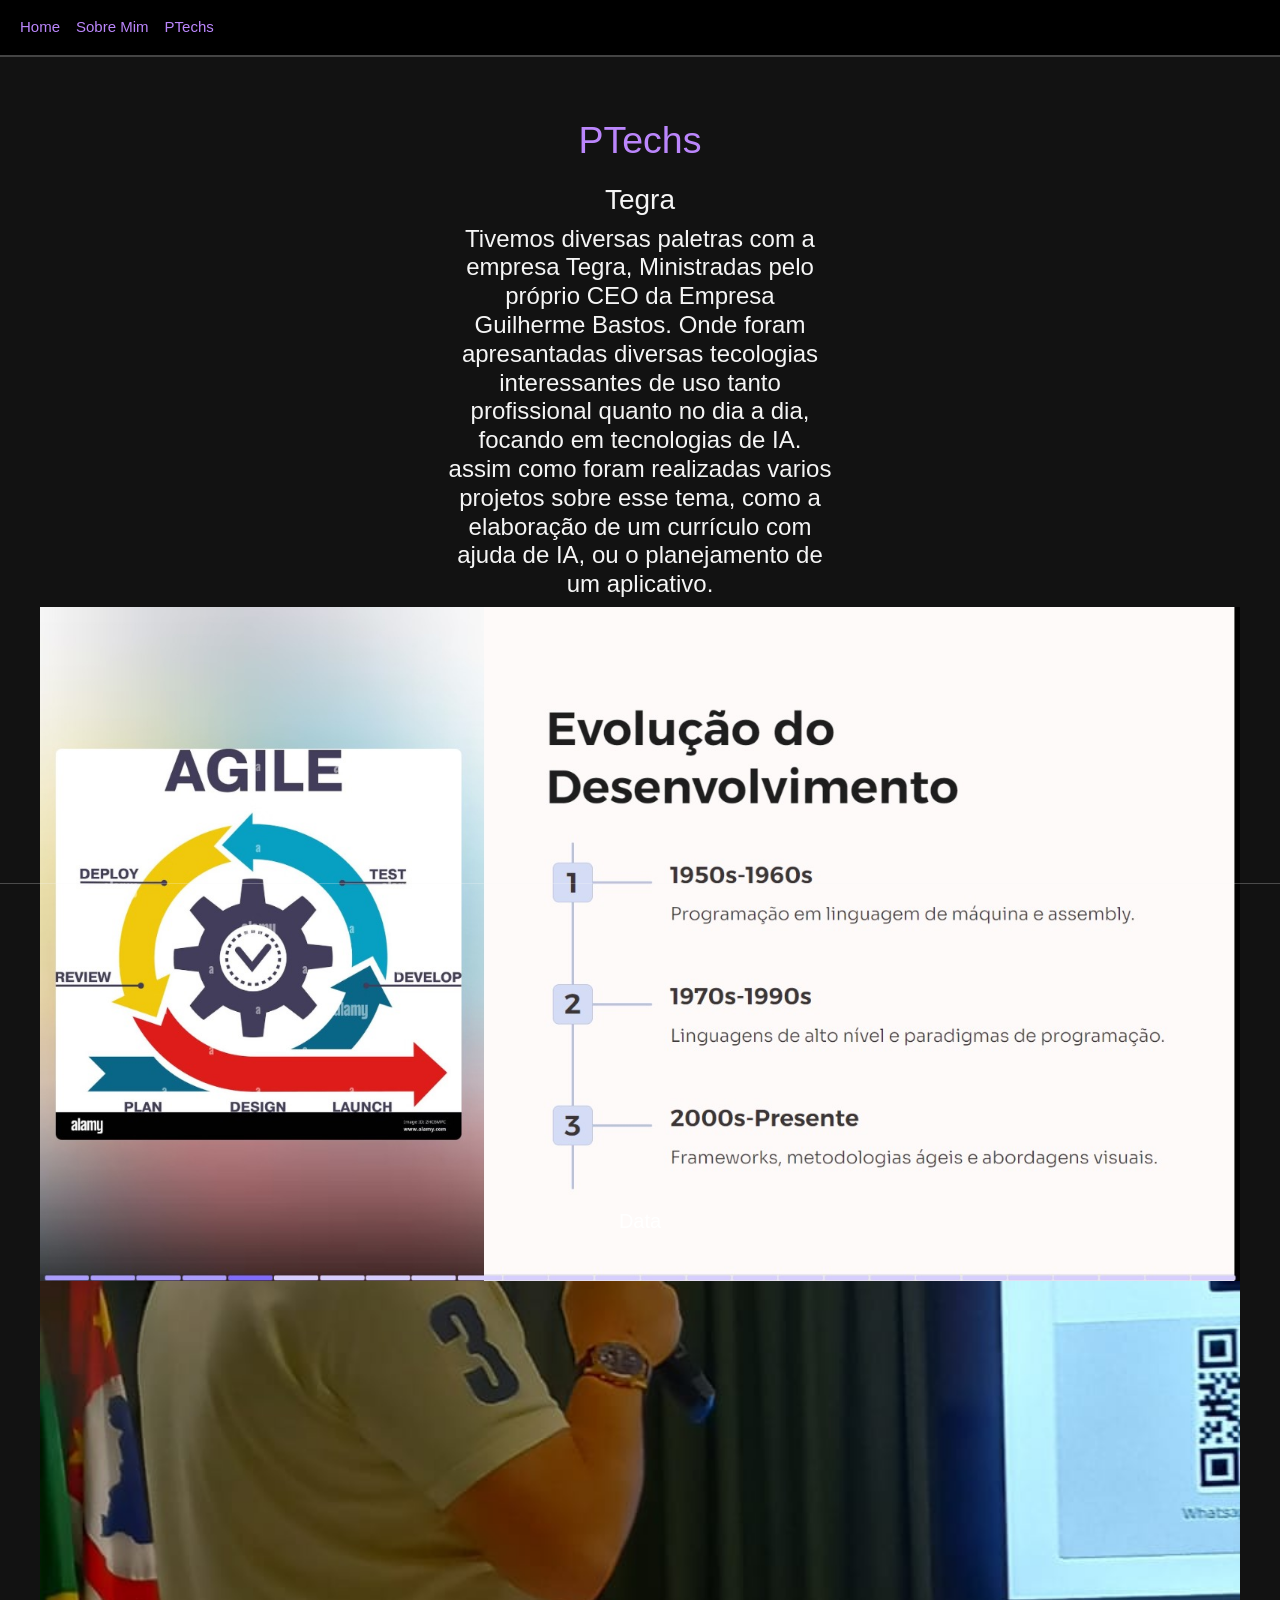
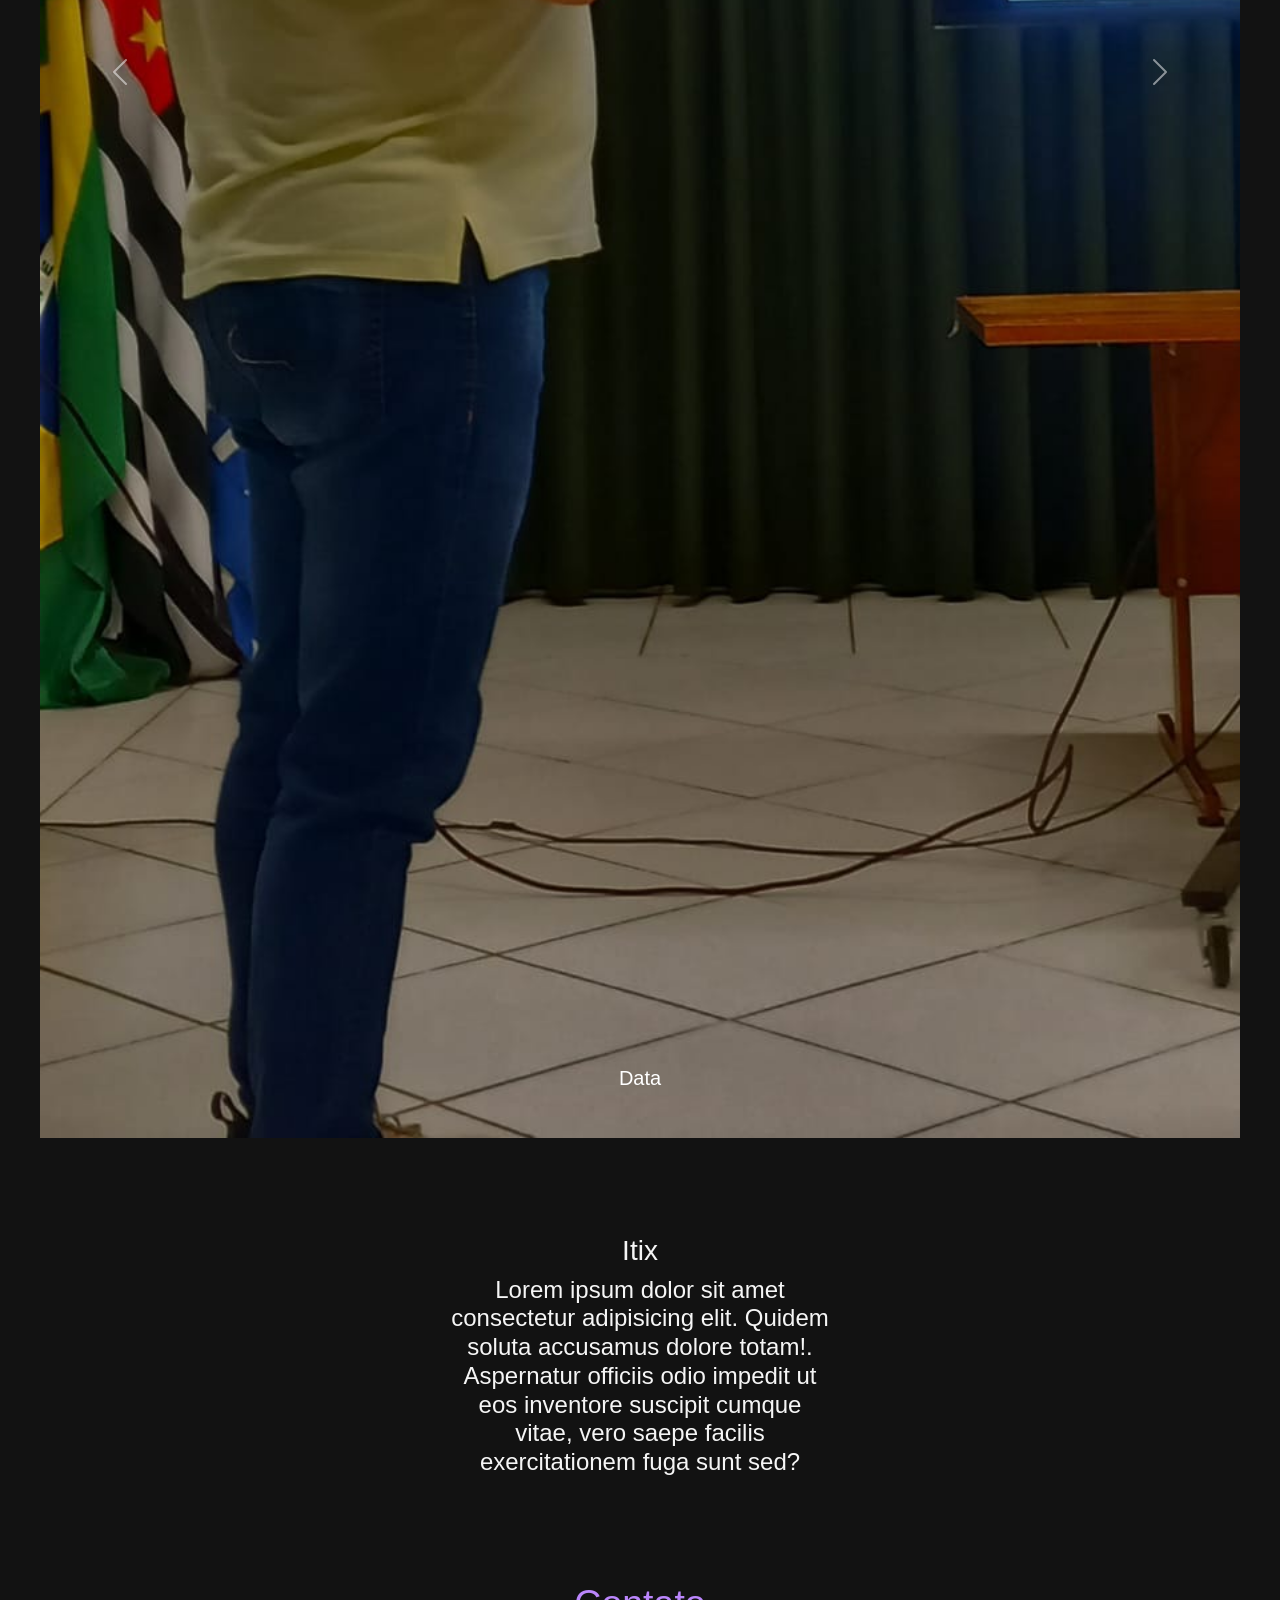
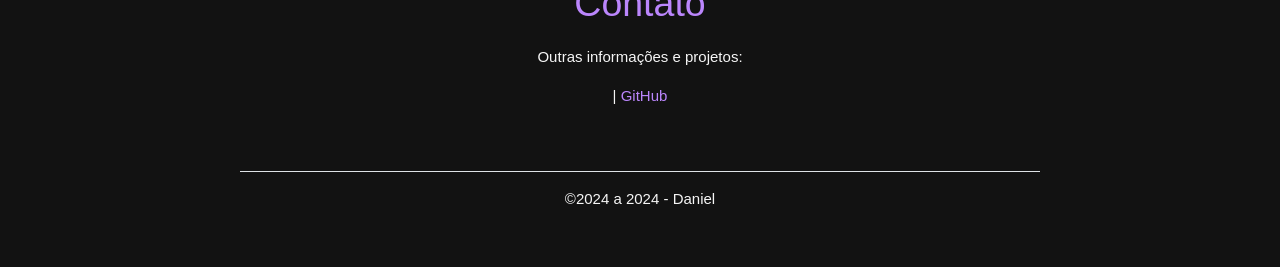
==== ptechs.html @ a3fe048b "tegra" ====
<!DOCTYPE html>
<html lang="pt-br">
<head>
    <meta charset="utf-8">
    <title>Daniel - Portfólio</title>
    <meta name="description" content="Portfólio de Daniel">
    <meta name="keywords" content="portfólio, desenvolvedor, tecnologia">
    <meta name="viewport" content="width=device-width, initial-scale=1">

    <link rel="stylesheet" href="css/awesome/all.min.css">
    <link rel="stylesheet" href="css/bootstrap/bootstrap.min.css">
    <link rel="stylesheet" href="css/style.css">

    <style>
        body {
            background-color: #121212;
            padding-top: 70px;
            padding-bottom: 20px;
            margin: 0;
        }
        
        .navbar {
            background-color: #3700b3;
        }

        .navbar-brand, .nav-link {
            color: #bb86fc;
        }

        .navbar-brand:hover, .nav-link:hover {
            color: #ffffff;
        }

        .full-width-image {
            width: 100%;
            height: auto;
            display: block;
            margin: 0;
            padding: 0;
            position: relative;
        }
    </style>
</head>
<body>
    
    <nav id="navbar" class="navbar navbar-expand-xl fixed-top" data-bs-theme="dark">
        <div class="container-fluid justify-content-center">
            
            <button class="navbar-toggler" type="button" data-bs-toggle="collapse" data-bs-target="#navbarContent" aria-controls="navbarContent" aria-expanded="false" aria-label="Toggle navigation">
                <span class="navbar-toggler-icon"></span>
            </button>
            <div class="collapse navbar-collapse" id="navbarContent">
                <ul class="navbar-nav me-auto mb-2 mb-lg-0">
                    <li class="nav-item">
                        <a class="nav-link" href="index.html">Home</a>
                    </li>
                    <li class="nav-item">
                        <a class="nav-link" href="https://www.linkedin.com/in/daniel-almeida-03606a2b7/">Sobre Mim</a>
                    </li>
                    <li class="nav-item">
                        <a class="nav-link" href="ptechs.html">PTechs</a>
                    </li>
                    <!--<li class="nav-item ">
                        <a class="nav-link" href="#contato">Projetos</a>
                    </li> -->
                </ul>
            </div>
        </div>
    </nav>

    <div class="row justify-content-center">

        
        <section class="ptechs py-5 text-center">
            <h2 class="section-title">PTechs</h2>
                <h3>Tegra</h3>
                    <div class="row justify-content-center">
                        <div class="col-sm-4">
                            <h4>
                                Tivemos diversas paletras com a empresa Tegra, Ministradas pelo próprio CEO da Empresa Guilherme Bastos. 
                                Onde foram apresantadas diversas tecologias interessantes de uso tanto profissional quanto no dia a dia, focando em tecnologias de IA.
                                assim como foram realizadas varios projetos sobre esse tema, como a elaboração de um currículo com ajuda de IA, ou o planejamento de um aplicativo.
                            </h4>
                        </div>  
                        <div id="carouselExampleInterval" class="carousel slide" data-bs-ride="carousel">
                            <div class="carousel-inner">

                              <div class="carousel-item active" data-bs-interval="2000">
                                <img src="ptech/Tegra_1.jpg" class="d-block w-100" alt="...">
                                <div class="carousel-caption d-none d-md-block">
                                    <h5>Data</h5>
                                </div>
                              </div>

                              <div class="carousel-item active" data-bs-interval="2000">
                                <img src="ptech/Tegra_2.jpg" class="d-block w-100" alt="...">
                                <div class="carousel-caption d-none d-md-block">
                                    <h5>Data</h5>
                                </div>
                              </div>

                              <div class="carousel-item active" data-bs-interval="2000">
                                <img src="ptech/Tegra_3.jpg" class="d-block w-100" alt="...">
                                <div class="carousel-caption d-none d-md-block">
                                    <h5>Data</h5>
                                </div>
                              </div>

                              <div class="carousel-item active" data-bs-interval="2000">
                                <img src="ptech/Tegra_4.jpg" class="d-block w-100" alt="...">
                                <div class="carousel-caption d-none d-md-block">
                                    <h5>Data</h5>
                                </div>
                              </div>

                              <div class="carousel-item active" data-bs-interval="2000">
                                <img src="ptech/Tegra_5.jpg" class="d-block w-100" alt="...">
                                <div class="carousel-caption d-none d-md-block">
                                    <h5>Data</h5>
                                </div>
                              </div>

                              <div class="carousel-item active" data-bs-interval="2000">
                                <img src="ptech/Tegra_6.jpg" class="d-block w-100" alt="...">
                                <div class="carousel-caption d-none d-md-block">
                                    <h5>Data</h5>
                                </div>
                              </div>

                              <div class="carousel-item active" data-bs-interval="2000">
                                <img src="ptech/Tegra_8.jpg" class="d-block w-100" alt="...">
                                <div class="carousel-caption d-none d-md-block">
                                    <h5>Data</h5>
                                </div>
                              </div>

                            </div>
                            <button class="carousel-control-prev" type="button" data-bs-target="#carouselExampleInterval" data-bs-slide="prev">
                              <span class="carousel-control-prev-icon" aria-hidden="true"></span>
                              <span class="visually-hidden">Previous</span>
                            </button>
                            <button class="carousel-control-next" type="button" data-bs-target="#carouselExampleInterval" data-bs-slide="next">
                              <span class="carousel-control-next-icon" aria-hidden="true"></span>
                              <span class="visually-hidden">Next</span>
                            </button>
                          </div>
                </div>
            </section>
 
            <section class="ptechs py-5 text-center">
                <div class="row justify-content-center">
                    <h3>Itix</h3>        
                    <div class="col-sm-4">
                        <h4>
                            Lorem ipsum dolor sit amet consectetur adipisicing elit. Quidem soluta accusamus dolore totam!. 
                            Aspernatur officiis odio impedit ut eos inventore suscipit cumque vitae, vero saepe facilis exercitationem fuga sunt sed?
                        </h4>
                    </div>
                </div>
            </section>
        


    </div>

    <!-- Seção de Contato -->
    <section class="contato py-5 text-center">
        <h2 class="section-title">Contato</h2>
        <p>Outras informações e projetos:</p>
        <p>
            <a href="https://www.linkedin.com/in/daniel-almeida-03606a2b7/" target="_blank"></a> | 
            <a href="https://github.com/Dant38" target="_blank">GitHub</a>
        </p>
    </section>

</form>

   
<hr class="fixed-bottom">
</main> <!-- /container -->
    
<footer class="container text-center border-top pt-3" style="background-color: #121212;">

    <p>&copy;2024 a 2024 - Daniel</p>
</footer>

<script src="js/jquery-3.7.1.min.js"></script>
<script src="js/bootstrap/bootstrap.bundle.min.js"></script>
<script src="js/awesome/all.min.js"></script>
<script src="js/main.js"></script>
</body>

</html>
---- css/style.css ----
.full-width-image img {
    width: 100%;
    height: auto;
}

.section-title {
    color: #bb86fc;
    font-size: 2.5em;
    margin-bottom: 20px;
}

.sobre-mim, .ptechs, .contato {
    padding: 2rem;
}

.btn-secondary {
    background-color: #bb86fc;
    color: #121212;
}

.btn-light {
    background-color: #333333;
    color: #ffffff;
}

a {
    color: #bb86fc;
    text-decoration: none;
}

a:hover {
    color: #30088c;
}

body {
    color: #f5f5f5;
    background: #000000	;
    font-family: 'Arial';
    font-size: 15px; 
    justify-content: center;
    align-items: center;
    padding: 20px;
    padding-top: 70px;
    margin: 0;
    box-sizing: border-box;
}


.container {
    max-width: 800px; /* Largura máxima */
    margin: 0 auto; /* Centraliza o contêiner */
    padding: 20px;
}

form {
    margin: 0px;
    padding: 0px;
    border: 0px;
}

/* Ajustes responsivos */
@media (max-width: 768px) {
    .container {
        padding: 10px; /* Reduz o padding em telas menores */
    }
    form {
        margin: 10px; /* Reduz a margem em telas menores */
    }
}

#navbar{
    background-color: #000000;
     border-bottom: 2px solid #444; /* imitaçao linha do git */
}



#caixa{
    background-color: #141c24;
    border-width: 1px;
    border-color: #0000;
    border-color: #444; 
    border-style: solid; 
    padding: 20px;
    padding-top: 12px;
    padding-bottom: 12px;
}

.form-control {
    background-color: #171718; 
    color: #f5f5f5; 
    border: 1px solid #4F4F4F	; 
    border-radius: 5px; 
    padding: 5px; 
    transition: border-color 0.3s; 
}

.form-control:focus {
    border-color: #007bff; 
    background-color: #171718; 
    outline: none; 
}

.form-group label {
    color: #f5f5f5; 
    margin-bottom: 3px; 
}

#actions{
    padding: 7px;
}

.form-group{
    padding: 10px;
}

.button{
    background-image: url('../imagens/button1.png') ;
    align-self: center;
}


.btn{
    background-image: url('../imagens/button1.png') ;
    background-size: cover;
    background-repeat: no-repeat;
    background-position: center;
    color: #291d37;
    ;
}

.h3 {
    color: #bb86fc;
}
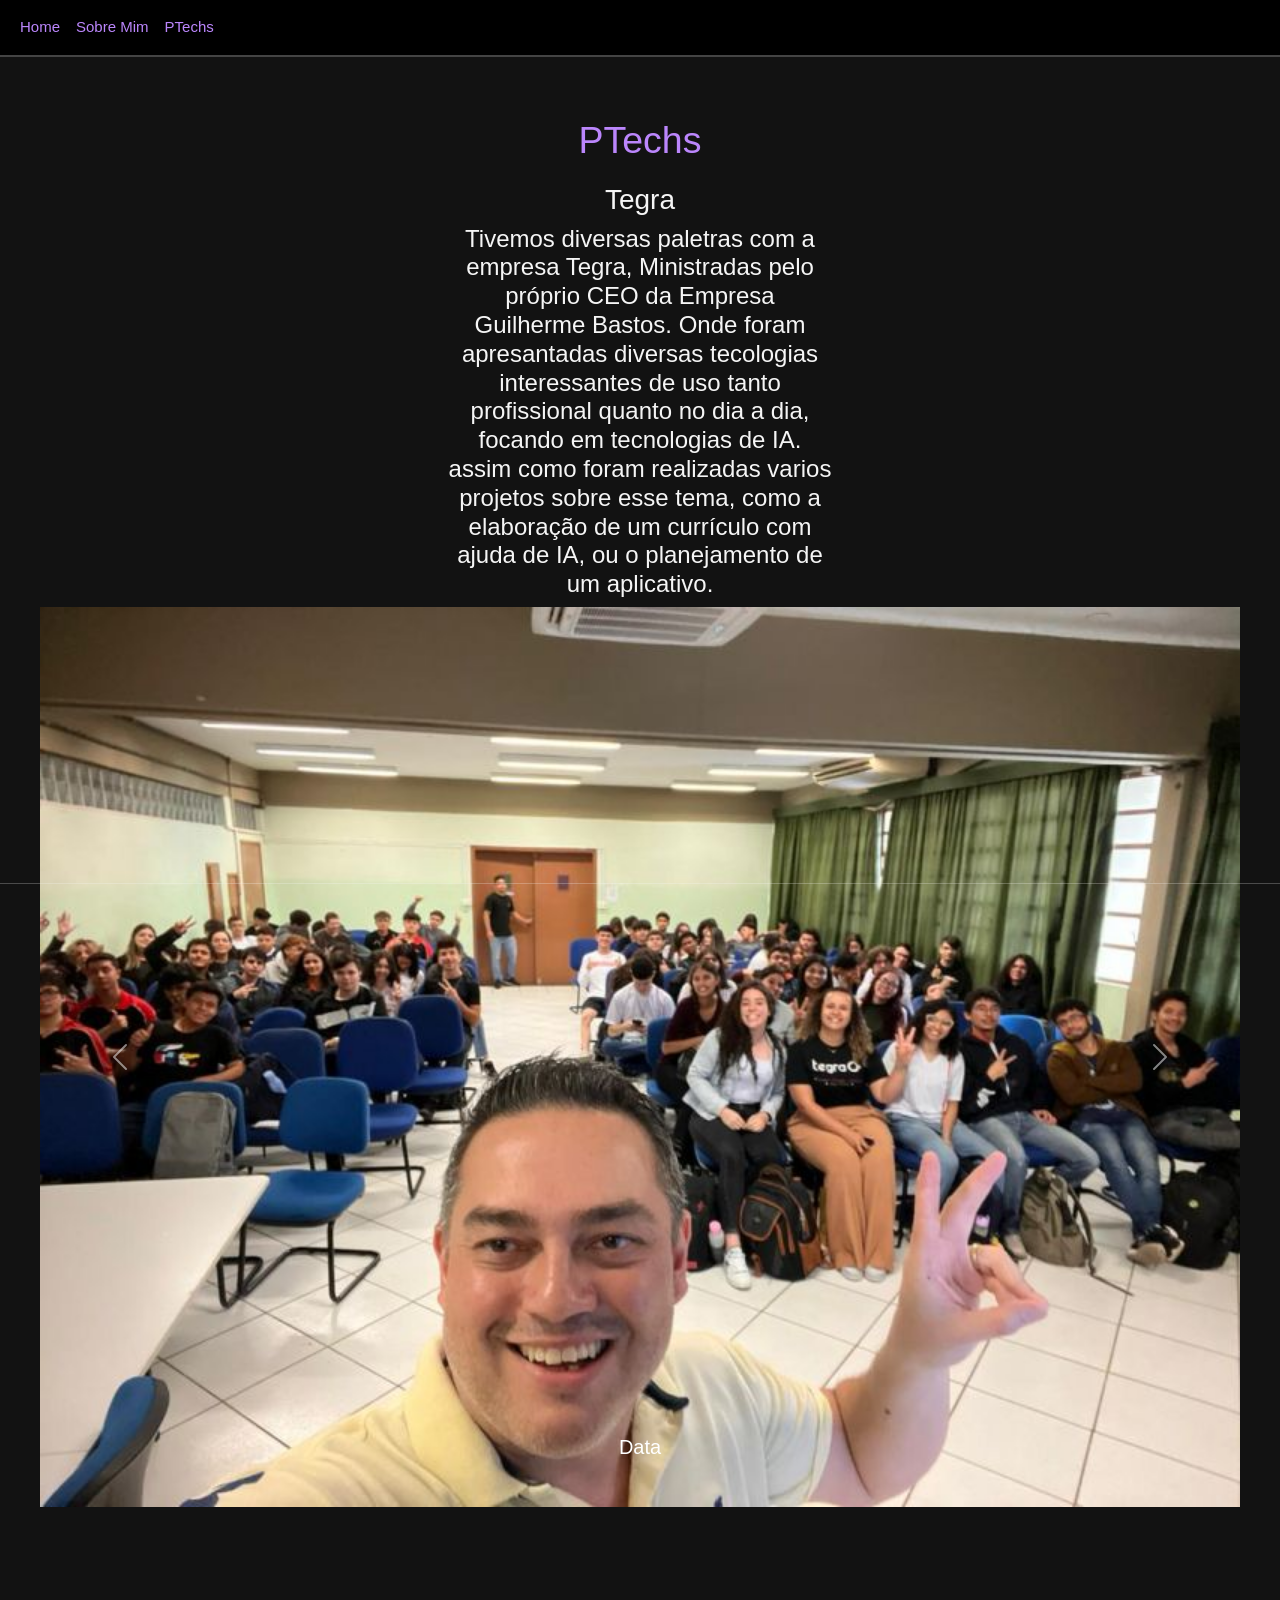
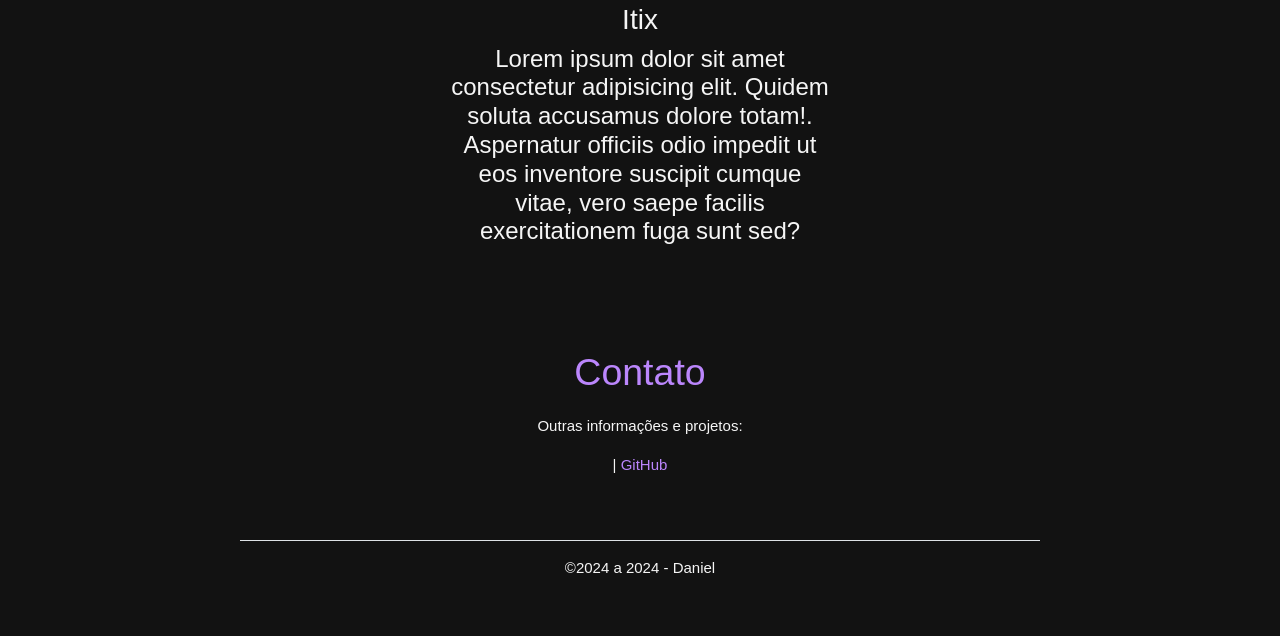
==== commit 5f4fa650: "a" ====
--- a/ptechs.html
+++ b/ptechs.html
@@ -92,42 +92,42 @@
                                 </div>
                               </div>
 
-                              <div class="carousel-item active" data-bs-interval="2000">
+                              <div class="carousel-item " data-bs-interval="2000">
                                 <img src="ptech/Tegra_2.jpg" class="d-block w-100" alt="...">
                                 <div class="carousel-caption d-none d-md-block">
                                     <h5>Data</h5>
                                 </div>
                               </div>
 
-                              <div class="carousel-item active" data-bs-interval="2000">
+                              <div class="carousel-item " data-bs-interval="2000">
                                 <img src="ptech/Tegra_3.jpg" class="d-block w-100" alt="...">
                                 <div class="carousel-caption d-none d-md-block">
                                     <h5>Data</h5>
                                 </div>
                               </div>
 
-                              <div class="carousel-item active" data-bs-interval="2000">
+                              <div class="carousel-item " data-bs-interval="2000">
                                 <img src="ptech/Tegra_4.jpg" class="d-block w-100" alt="...">
                                 <div class="carousel-caption d-none d-md-block">
                                     <h5>Data</h5>
                                 </div>
                               </div>
 
-                              <div class="carousel-item active" data-bs-interval="2000">
+                              <div class="carousel-item " data-bs-interval="2000">
                                 <img src="ptech/Tegra_5.jpg" class="d-block w-100" alt="...">
                                 <div class="carousel-caption d-none d-md-block">
                                     <h5>Data</h5>
                                 </div>
                               </div>
 
-                              <div class="carousel-item active" data-bs-interval="2000">
+                              <div class="carousel-item " data-bs-interval="2000">
                                 <img src="ptech/Tegra_6.jpg" class="d-block w-100" alt="...">
                                 <div class="carousel-caption d-none d-md-block">
                                     <h5>Data</h5>
                                 </div>
                               </div>
 
-                              <div class="carousel-item active" data-bs-interval="2000">
+                              <div class="carousel-item " data-bs-interval="2000">
                                 <img src="ptech/Tegra_8.jpg" class="d-block w-100" alt="...">
                                 <div class="carousel-caption d-none d-md-block">
                                     <h5>Data</h5>
--- a/css/style.css
+++ b/css/style.css
@@ -132,4 +132,8 @@
 
 .h3 {
     color: #bb86fc;
+}
+
+.img{
+    max-width: 700px;
 }
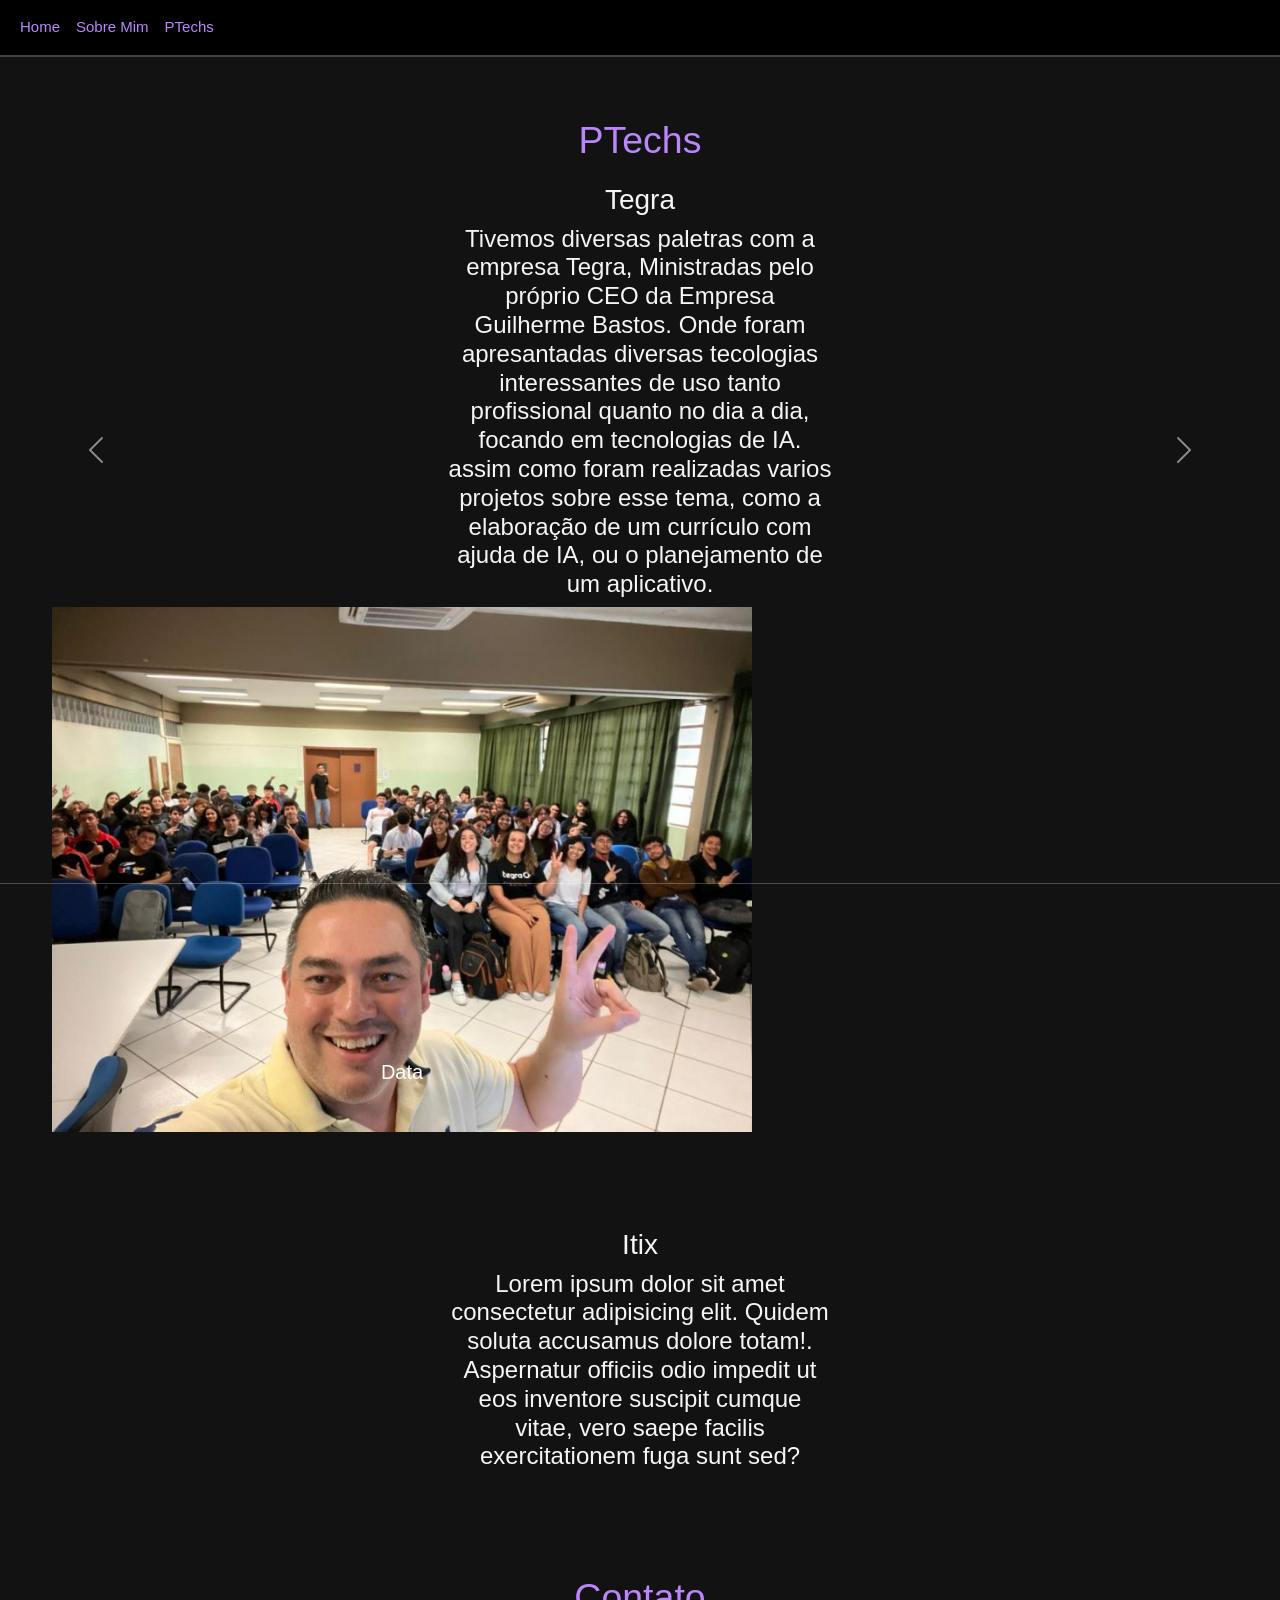
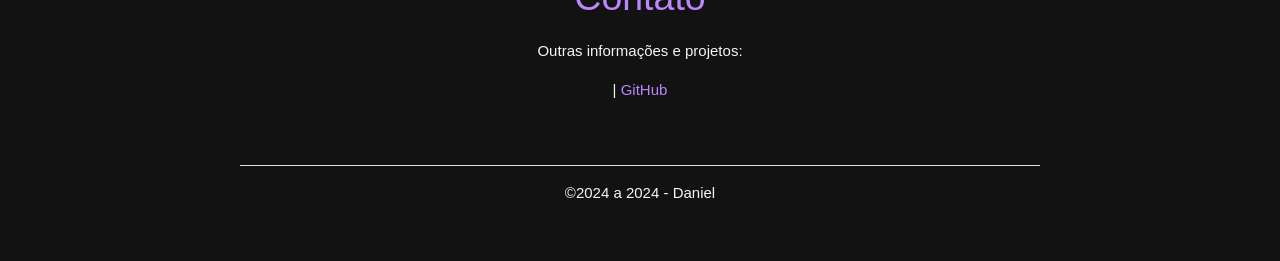
==== commit 2c7d7a22: "center" ====
--- a/ptechs.html
+++ b/ptechs.html
@@ -81,7 +81,8 @@
                                 Onde foram apresantadas diversas tecologias interessantes de uso tanto profissional quanto no dia a dia, focando em tecnologias de IA.
                                 assim como foram realizadas varios projetos sobre esse tema, como a elaboração de um currículo com ajuda de IA, ou o planejamento de um aplicativo.
                             </h4>
-                        </div>  
+                        </div> 
+                        <div class="row justify-content-center">
                         <div id="carouselExampleInterval" class="carousel slide" data-bs-ride="carousel">
                             <div class="carousel-inner">
 
@@ -133,6 +134,7 @@
                                     <h5>Data</h5>
                                 </div>
                               </div>
+                            </div> 
 
                             </div>
                             <button class="carousel-control-prev" type="button" data-bs-target="#carouselExampleInterval" data-bs-slide="prev">
--- a/css/style.css
+++ b/css/style.css
@@ -134,6 +134,7 @@
     color: #bb86fc;
 }
 
-.img{
+.carousel-item{
     max-width: 700px;
+    max-height: 700px;
 }
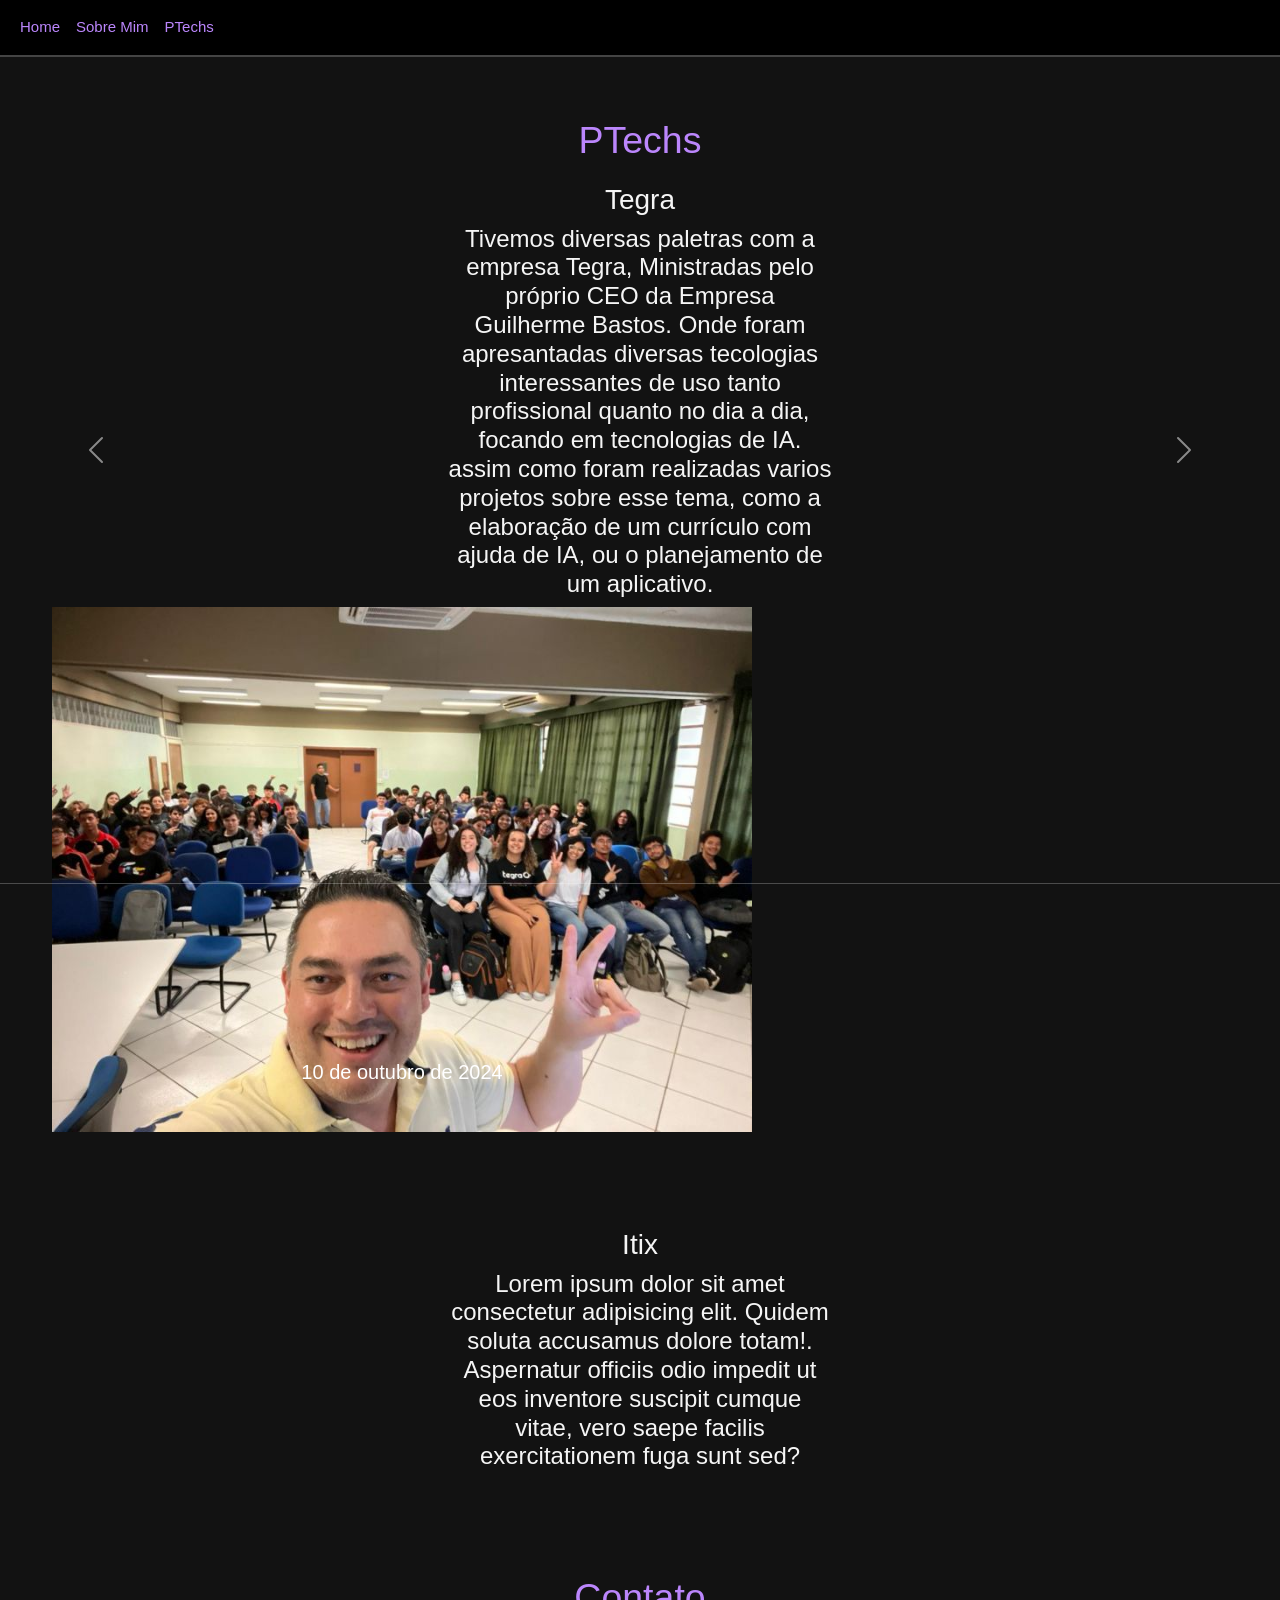
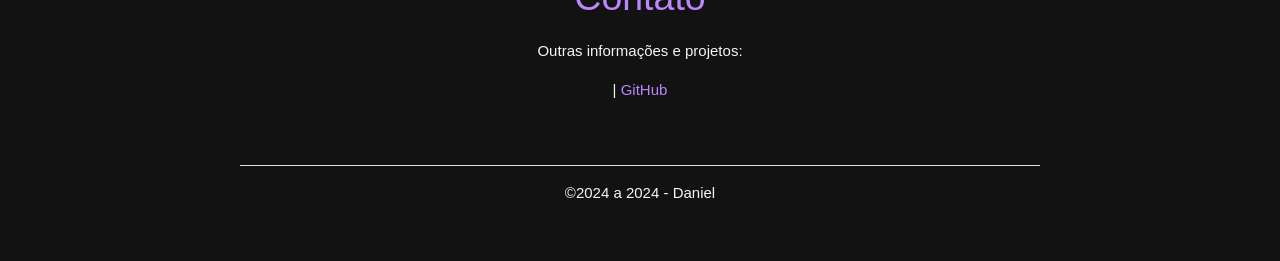
==== commit 1ebd03e9: "datas" ====
--- a/ptechs.html
+++ b/ptechs.html
@@ -89,49 +89,49 @@
                               <div class="carousel-item active" data-bs-interval="2000">
                                 <img src="ptech/Tegra_1.jpg" class="d-block w-100" alt="...">
                                 <div class="carousel-caption d-none d-md-block">
-                                    <h5>Data</h5>
+                                    <h5>10 de outubro de 2024</h5>
                                 </div>
                               </div>
 
                               <div class="carousel-item " data-bs-interval="2000">
                                 <img src="ptech/Tegra_2.jpg" class="d-block w-100" alt="...">
                                 <div class="carousel-caption d-none d-md-block">
-                                    <h5>Data</h5>
+                                    <h5>10 de outubro de 2024</h5>
                                 </div>
                               </div>
 
                               <div class="carousel-item " data-bs-interval="2000">
                                 <img src="ptech/Tegra_3.jpg" class="d-block w-100" alt="...">
                                 <div class="carousel-caption d-none d-md-block">
-                                    <h5>Data</h5>
+                                    <h5>23 de maio de 2024</h5>
                                 </div>
                               </div>
 
                               <div class="carousel-item " data-bs-interval="2000">
                                 <img src="ptech/Tegra_4.jpg" class="d-block w-100" alt="...">
                                 <div class="carousel-caption d-none d-md-block">
-                                    <h5>Data</h5>
+                                    <h5>5 de setembro de 2024</h5>
                                 </div>
                               </div>
 
                               <div class="carousel-item " data-bs-interval="2000">
                                 <img src="ptech/Tegra_5.jpg" class="d-block w-100" alt="...">
                                 <div class="carousel-caption d-none d-md-block">
-                                    <h5>Data</h5>
+                                    <h5>10 de outubro de 2024</h5>
                                 </div>
                               </div>
 
                               <div class="carousel-item " data-bs-interval="2000">
                                 <img src="ptech/Tegra_6.jpg" class="d-block w-100" alt="...">
                                 <div class="carousel-caption d-none d-md-block">
-                                    <h5>Data</h5>
+                                    <h5>5 de setembro de 2024</h5>
                                 </div>
                               </div>
 
                               <div class="carousel-item " data-bs-interval="2000">
                                 <img src="ptech/Tegra_8.jpg" class="d-block w-100" alt="...">
                                 <div class="carousel-caption d-none d-md-block">
-                                    <h5>Data</h5>
+                                    <h5>10 de outubro de 2024</h5>
                                 </div>
                               </div>
                             </div> 
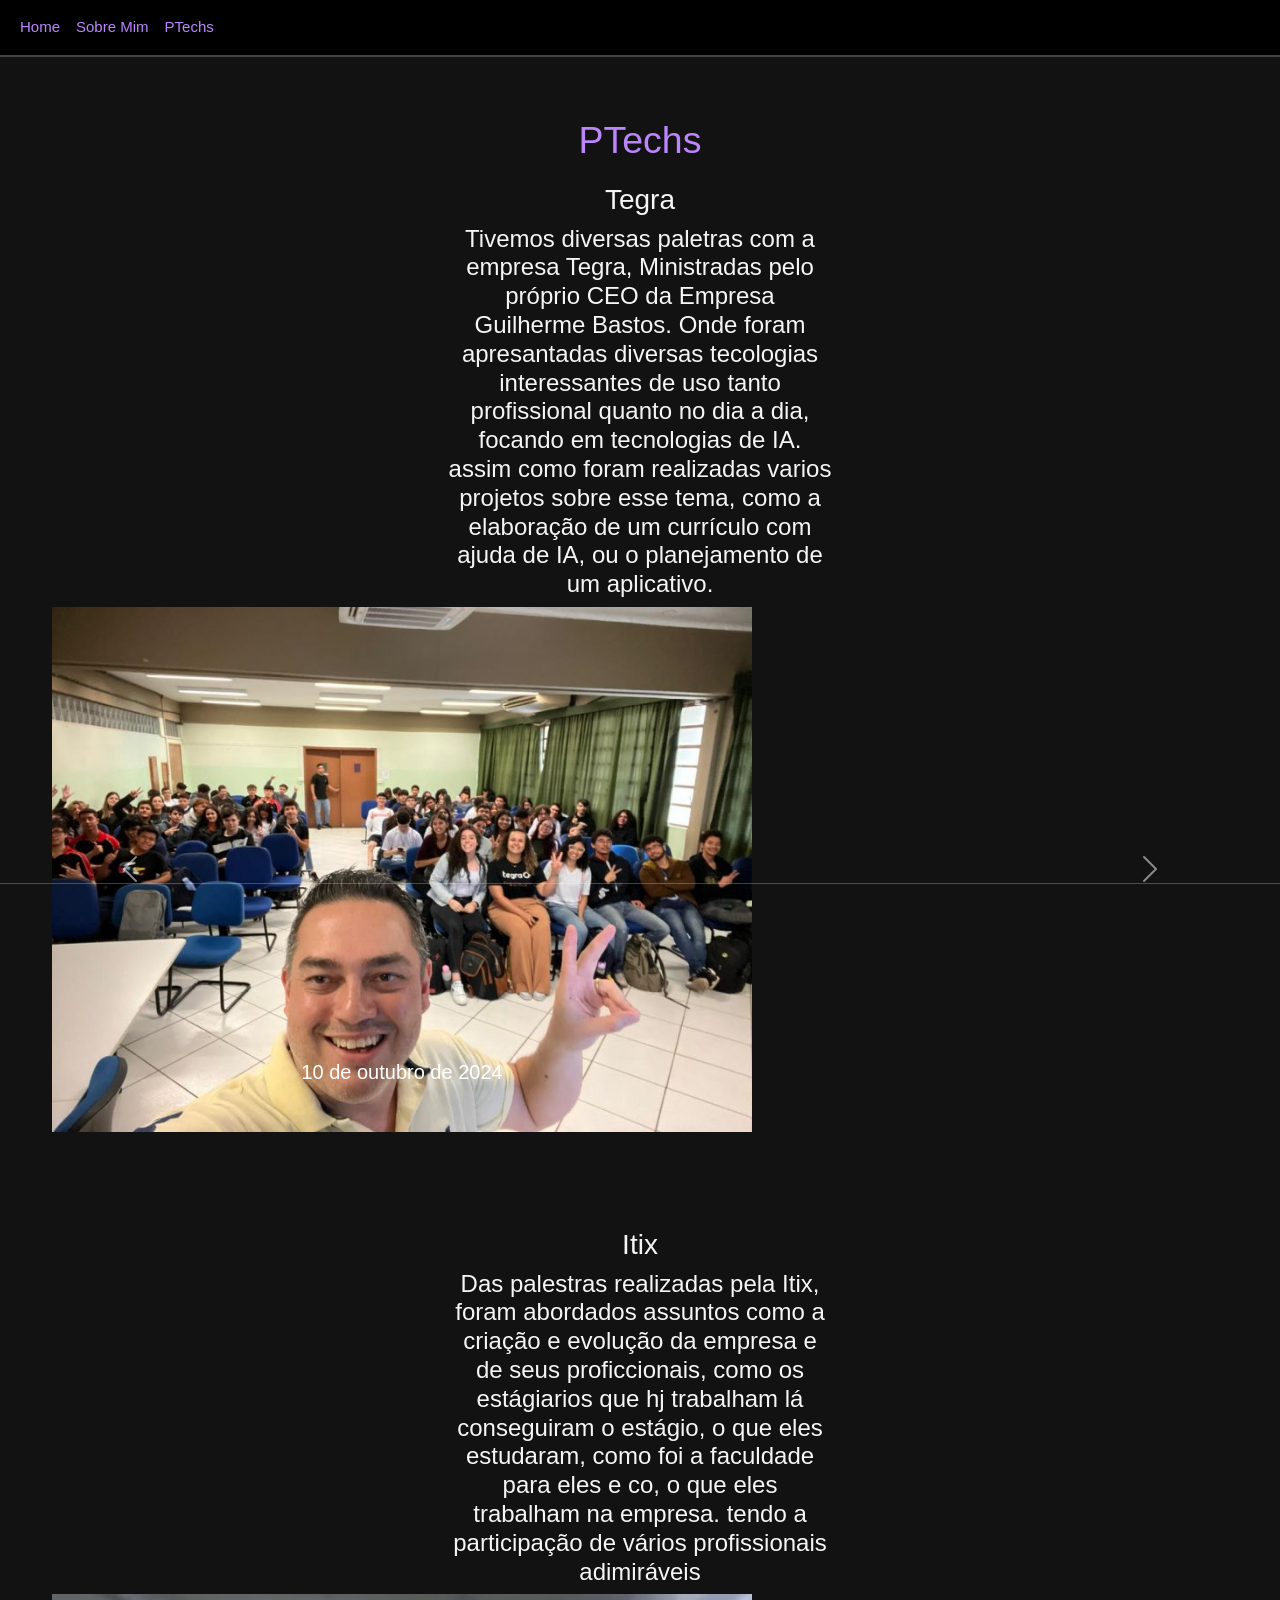
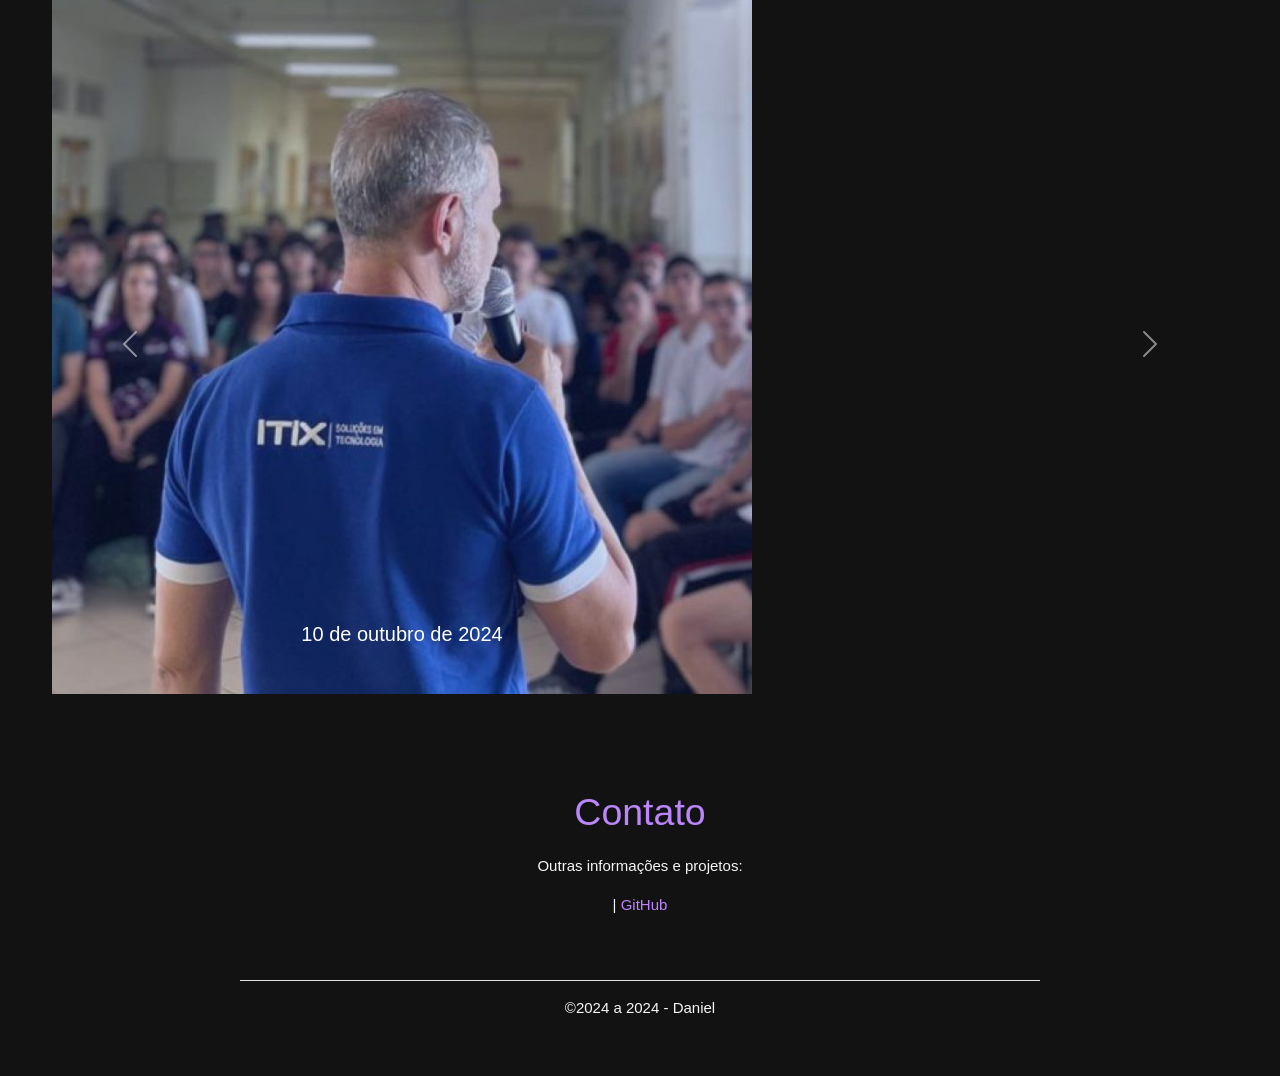
==== commit e83eb735: "Itix" ====
--- a/ptechs.html
+++ b/ptechs.html
@@ -86,55 +86,55 @@
                         <div id="carouselExampleInterval" class="carousel slide" data-bs-ride="carousel">
                             <div class="carousel-inner">
 
-                              <div class="carousel-item active" data-bs-interval="2000">
+                              <div class="carousel-item active" data-bs-interval="4000">
                                 <img src="ptech/Tegra_1.jpg" class="d-block w-100" alt="...">
                                 <div class="carousel-caption d-none d-md-block">
                                     <h5>10 de outubro de 2024</h5>
                                 </div>
                               </div>
 
-                              <div class="carousel-item " data-bs-interval="2000">
+                              <div class="carousel-item " data-bs-interval="4000">
                                 <img src="ptech/Tegra_2.jpg" class="d-block w-100" alt="...">
                                 <div class="carousel-caption d-none d-md-block">
                                     <h5>10 de outubro de 2024</h5>
                                 </div>
                               </div>
 
-                              <div class="carousel-item " data-bs-interval="2000">
+                              <div class="carousel-item " data-bs-interval="4000">
                                 <img src="ptech/Tegra_3.jpg" class="d-block w-100" alt="...">
                                 <div class="carousel-caption d-none d-md-block">
                                     <h5>23 de maio de 2024</h5>
                                 </div>
                               </div>
 
-                              <div class="carousel-item " data-bs-interval="2000">
+                              <div class="carousel-item " data-bs-interval="4000">
                                 <img src="ptech/Tegra_4.jpg" class="d-block w-100" alt="...">
                                 <div class="carousel-caption d-none d-md-block">
                                     <h5>5 de setembro de 2024</h5>
                                 </div>
                               </div>
 
-                              <div class="carousel-item " data-bs-interval="2000">
+                              <div class="carousel-item " data-bs-interval="4000">
                                 <img src="ptech/Tegra_5.jpg" class="d-block w-100" alt="...">
                                 <div class="carousel-caption d-none d-md-block">
                                     <h5>10 de outubro de 2024</h5>
                                 </div>
                               </div>
 
-                              <div class="carousel-item " data-bs-interval="2000">
+                              <div class="carousel-item " data-bs-interval="4000">
                                 <img src="ptech/Tegra_6.jpg" class="d-block w-100" alt="...">
                                 <div class="carousel-caption d-none d-md-block">
                                     <h5>5 de setembro de 2024</h5>
                                 </div>
                               </div>
 
-                              <div class="carousel-item " data-bs-interval="2000">
+                              <div class="carousel-item " data-bs-interval="4000">
                                 <img src="ptech/Tegra_8.jpg" class="d-block w-100" alt="...">
                                 <div class="carousel-caption d-none d-md-block">
                                     <h5>10 de outubro de 2024</h5>
                                 </div>
                               </div>
-                            </div> 
+                            
 
                             </div>
                             <button class="carousel-control-prev" type="button" data-bs-target="#carouselExampleInterval" data-bs-slide="prev">
@@ -146,6 +146,7 @@
                               <span class="visually-hidden">Next</span>
                             </button>
                           </div>
+                        </div> 
                 </div>
             </section>
  
@@ -154,10 +155,76 @@
                     <h3>Itix</h3>        
                     <div class="col-sm-4">
                         <h4>
-                            Lorem ipsum dolor sit amet consectetur adipisicing elit. Quidem soluta accusamus dolore totam!. 
-                            Aspernatur officiis odio impedit ut eos inventore suscipit cumque vitae, vero saepe facilis exercitationem fuga sunt sed?
+                            Das palestras realizadas pela Itix, foram abordados assuntos como a criação e evolução da empresa e de seus proficcionais, 
+                            como os estágiarios que hj trabalham lá conseguiram o estágio, o que eles estudaram, como foi a faculdade para eles e co, o que eles trabalham na empresa.
+                            tendo a participação de vários profissionais adimiráveis 
                         </h4>
-                    </div>
+                    </div> 
+                    <div class="row justify-content-center">
+                    <div id="carouselExampleInterval" class="carousel slide" data-bs-ride="carousel">
+                        <div class="carousel-inner">
+
+                          <div class="carousel-item active" data-bs-interval="4000">
+                            <img src="ptech/Itix_1.jpg" class="d-block w-100" alt="...">
+                            <div class="carousel-caption d-none d-md-block">
+                                <h5>10 de outubro de 2024</h5>
+                            </div>
+                          </div>
+
+                          <div class="carousel-item " data-bs-interval="4000">
+                            <img src="ptech/Itix_2.jpg" class="d-block w-100" alt="...">
+                            <div class="carousel-caption d-none d-md-block">
+                                <h5>10 de outubro de 2024</h5>
+                            </div>
+                          </div>
+
+                          <div class="carousel-item " data-bs-interval="4000">
+                            <img src="ptech/Itix_3.jpg" class="d-block w-100" alt="...">
+                            <div class="carousel-caption d-none d-md-block">
+                                <h5>23 de maio de 2024</h5>
+                            </div>
+                          </div>
+
+                          <div class="carousel-item " data-bs-interval="4000">
+                            <img src="ptech/Itix_4.jpg" class="d-block w-100" alt="...">
+                            <div class="carousel-caption d-none d-md-block">
+                                <h5>5 de setembro de 2024</h5>
+                            </div>
+                          </div>
+
+                          <div class="carousel-item " data-bs-interval="4000">
+                            <img src="ptech/Itix_5.jpg" class="d-block w-100" alt="...">
+                            <div class="carousel-caption d-none d-md-block">
+                                <h5>10 de outubro de 2024</h5>
+                            </div>
+                          </div>
+
+                          <div class="carousel-item " data-bs-interval="4000">
+                            <img src="ptech/Itix_6.jpg" class="d-block w-100" alt="...">
+                            <div class="carousel-caption d-none d-md-block">
+                                <h5>5 de setembro de 2024</h5>
+                            </div>
+                          </div>
+
+                          <div class="carousel-item " data-bs-interval="4000">
+                            <img src="ptech/Itix_8.jpg" class="d-block w-100" alt="...">
+                            <div class="carousel-caption d-none d-md-block">
+                                <h5>10 de outubro de 2024</h5>
+                            </div>
+                          </div>
+                        
+
+                        </div>
+                        <button class="carousel-control-prev" type="button" data-bs-target="#carouselExampleInterval" data-bs-slide="prev">
+                          <span class="carousel-control-prev-icon" aria-hidden="true"></span>
+                          <span class="visually-hidden">Previous</span>
+                        </button>
+                        <button class="carousel-control-next" type="button" data-bs-target="#carouselExampleInterval" data-bs-slide="next">
+                          <span class="carousel-control-next-icon" aria-hidden="true"></span>
+                          <span class="visually-hidden">Next</span>
+                        </button>
+                      </div>
+                    </div> 
                 </div>
             </section>
         
--- a/css/style.css
+++ b/css/style.css
@@ -137,4 +137,8 @@
 .carousel-item{
     max-width: 700px;
     max-height: 700px;
+}
+
+.h5{
+    color: #000000;
 }
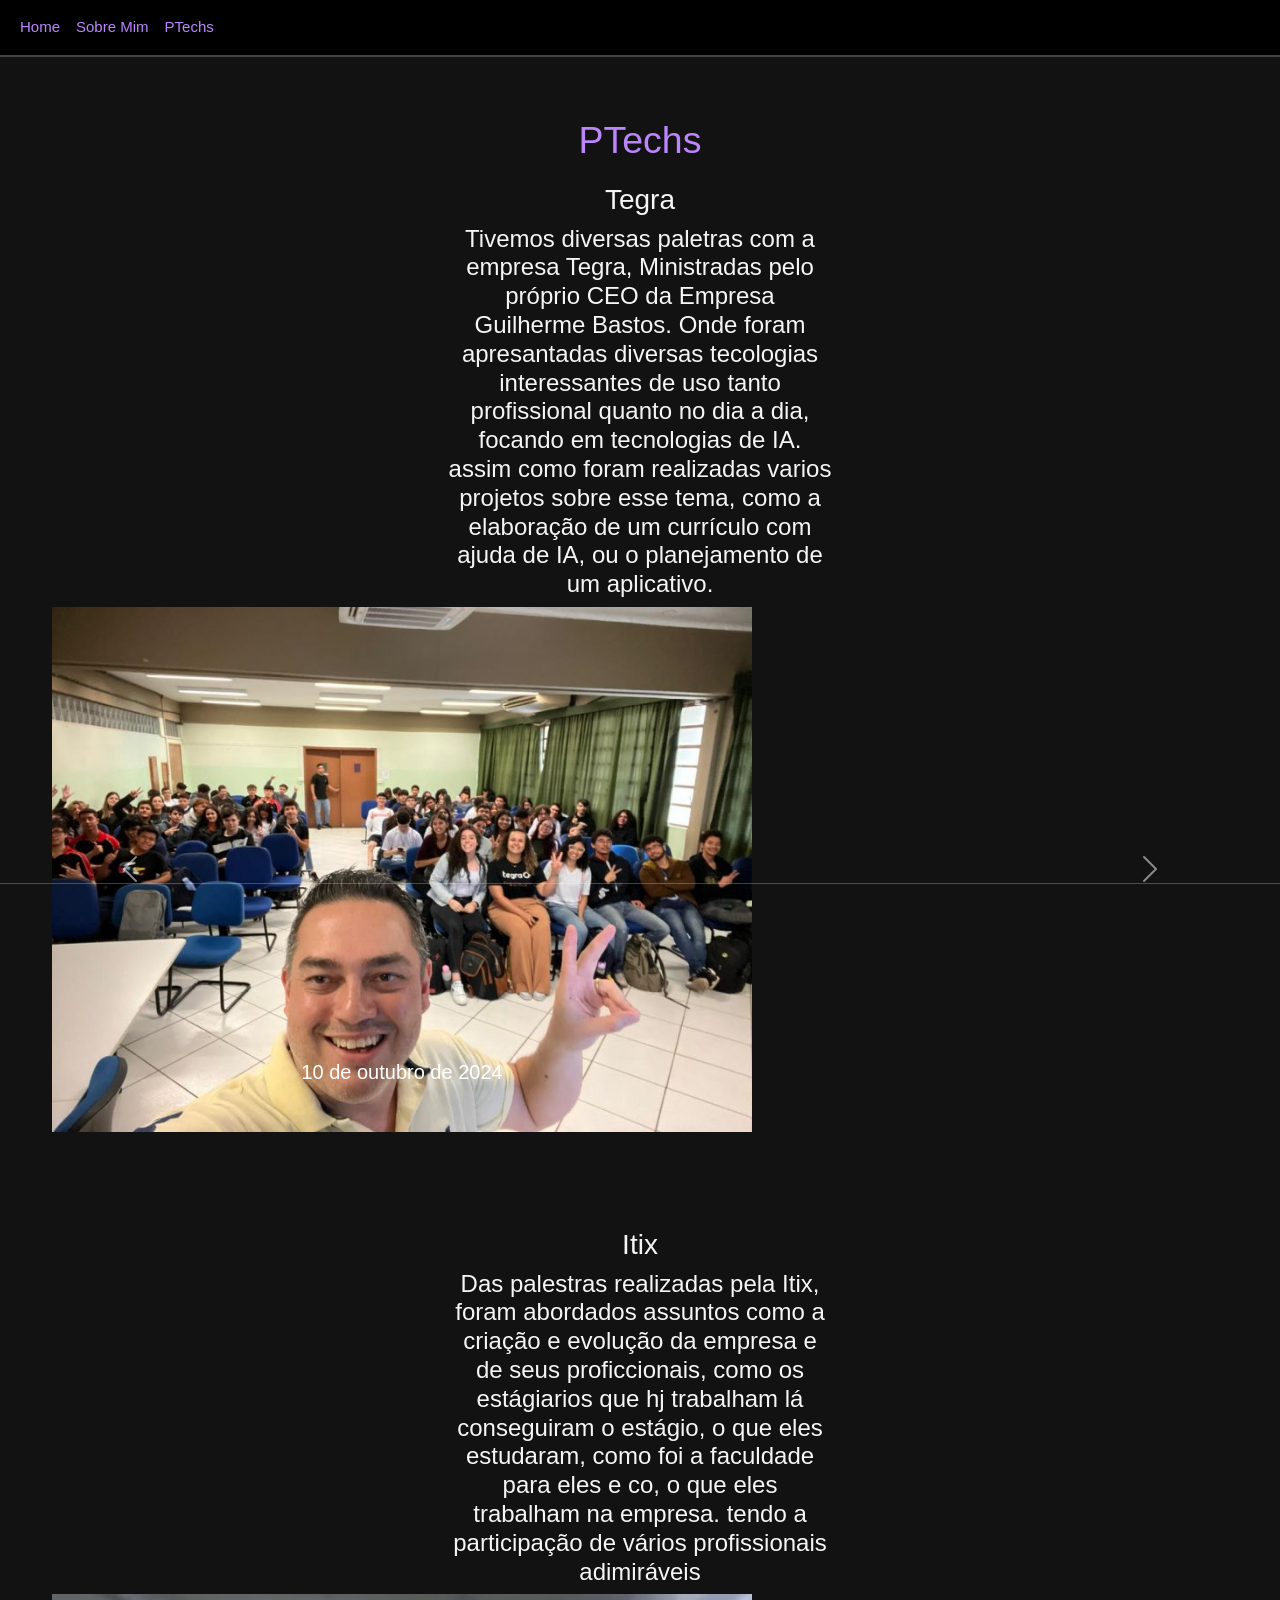
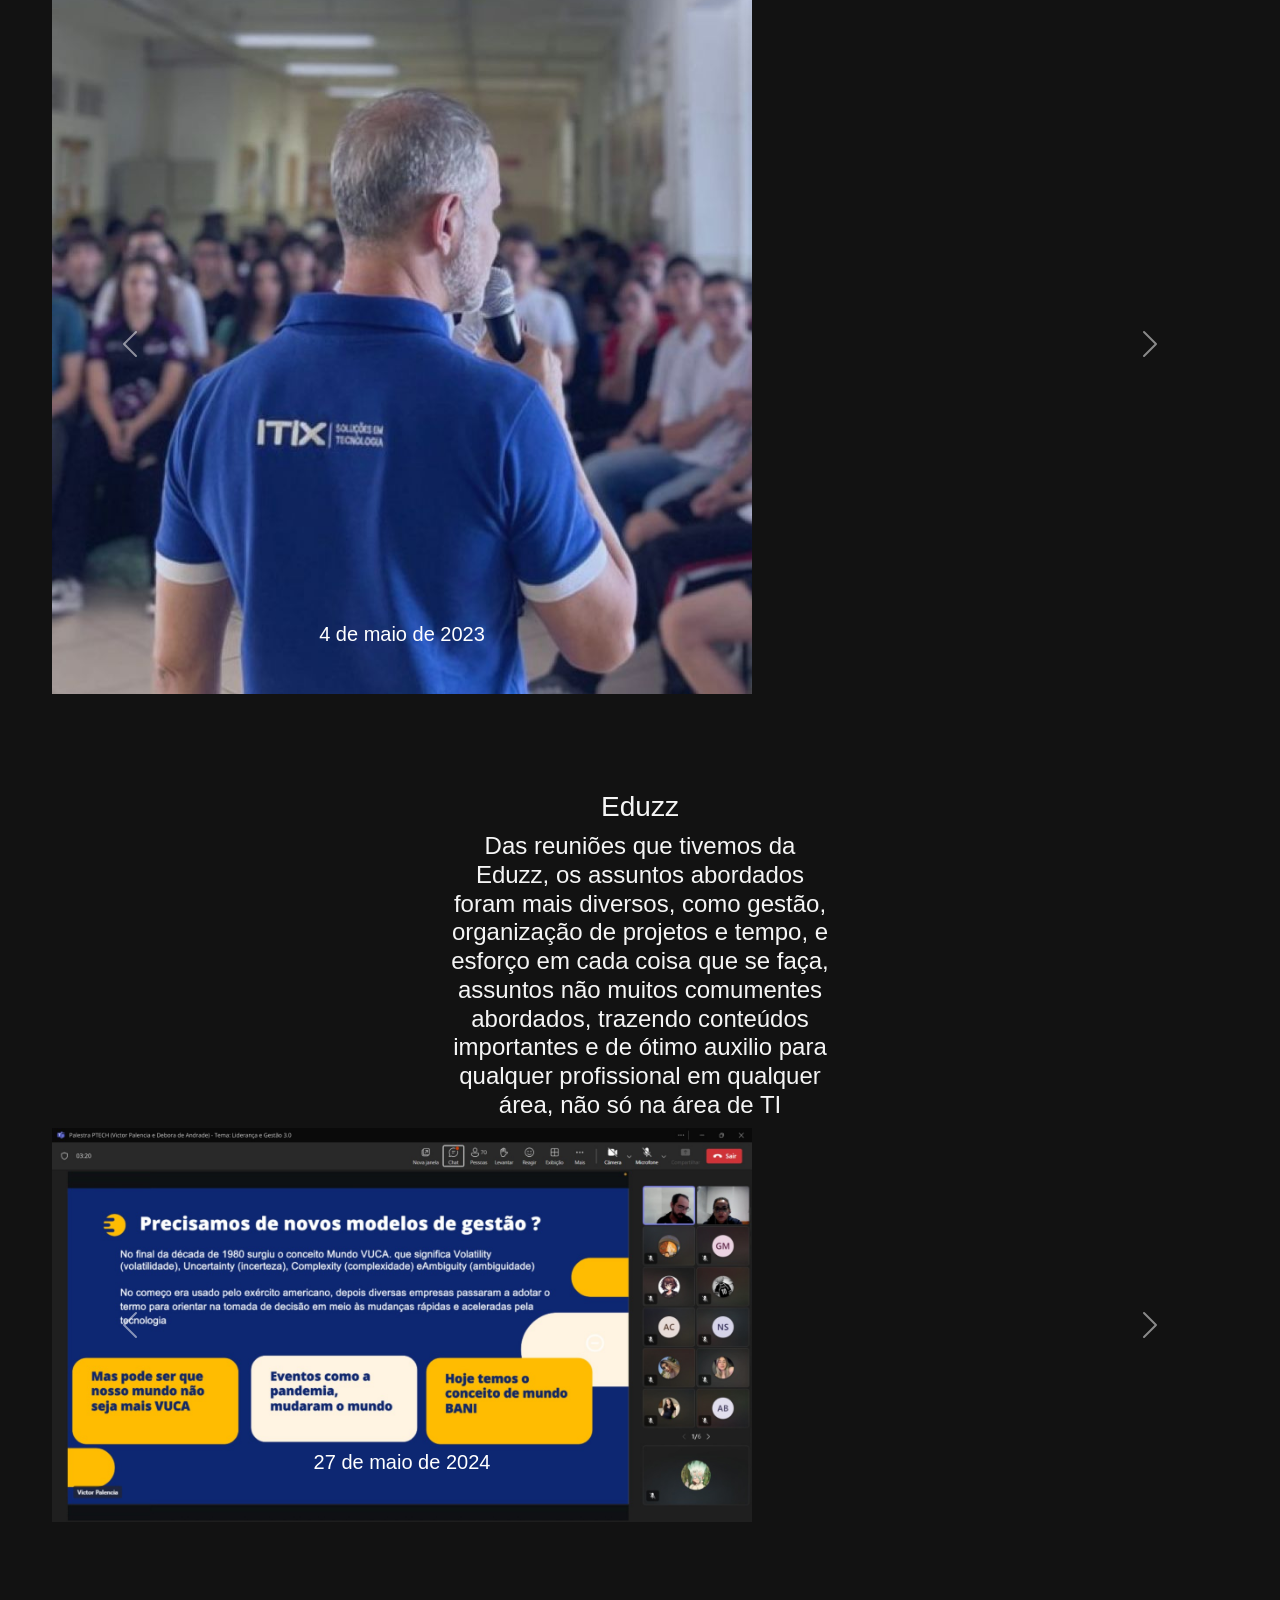
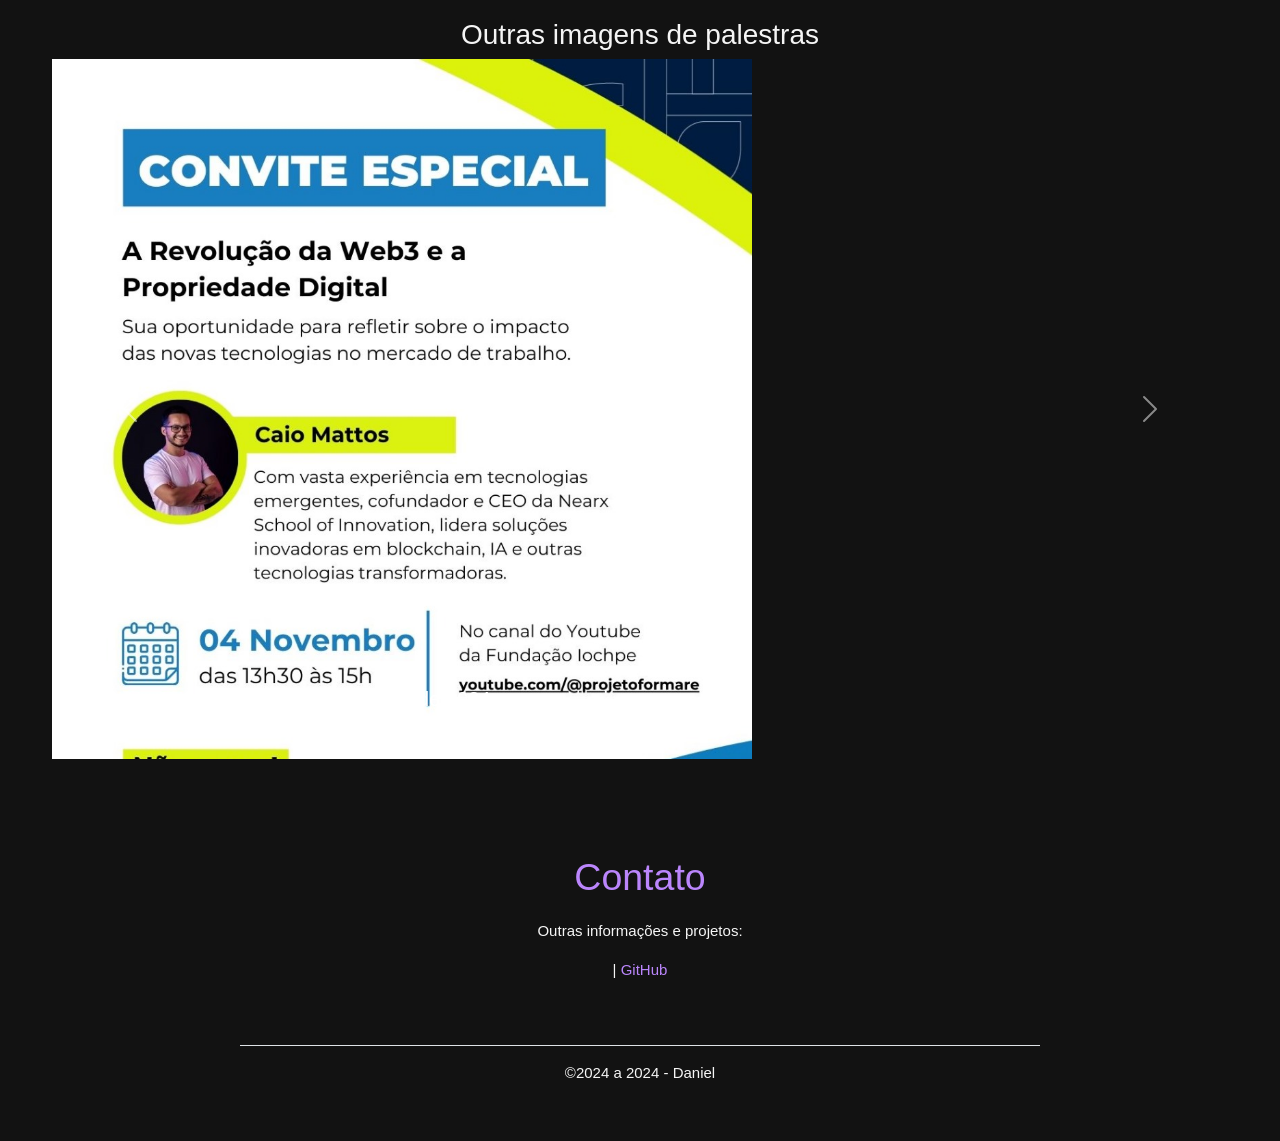
==== commit c0b5f1d6: "palestra" ====
--- a/ptechs.html
+++ b/ptechs.html
@@ -83,7 +83,7 @@
                             </h4>
                         </div> 
                         <div class="row justify-content-center">
-                        <div id="carouselExampleInterval" class="carousel slide" data-bs-ride="carousel">
+                        <div id="tegra" class="carousel slide" data-bs-ride="carousel">
                             <div class="carousel-inner">
 
                               <div class="carousel-item active" data-bs-interval="4000">
@@ -137,11 +137,11 @@
                             
 
                             </div>
-                            <button class="carousel-control-prev" type="button" data-bs-target="#carouselExampleInterval" data-bs-slide="prev">
+                            <button class="carousel-control-prev" type="button" data-bs-target="#tegra" data-bs-slide="prev">
                               <span class="carousel-control-prev-icon" aria-hidden="true"></span>
                               <span class="visually-hidden">Previous</span>
                             </button>
-                            <button class="carousel-control-next" type="button" data-bs-target="#carouselExampleInterval" data-bs-slide="next">
+                            <button class="carousel-control-next" type="button" data-bs-target="#tegra" data-bs-slide="next">
                               <span class="carousel-control-next-icon" aria-hidden="true"></span>
                               <span class="visually-hidden">Next</span>
                             </button>
@@ -161,65 +161,65 @@
                         </h4>
                     </div> 
                     <div class="row justify-content-center">
-                    <div id="carouselExampleInterval" class="carousel slide" data-bs-ride="carousel">
+                    <div id="Itix" class="carousel slide" data-bs-ride="carousel">
                         <div class="carousel-inner">
 
                           <div class="carousel-item active" data-bs-interval="4000">
                             <img src="ptech/Itix_1.jpg" class="d-block w-100" alt="...">
                             <div class="carousel-caption d-none d-md-block">
+                                <h5>4 de maio de 2023</h5>
+                            </div>
+                          </div>
+
+                          <div class="carousel-item " data-bs-interval="4000">
+                            <img src="ptech/Itix_8.jpg" class="d-block w-100" alt="...">
+                            <div class="carousel-caption d-none d-md-block">
+                                <h5>4 de maio de 2023</h5>
+                            </div>
+                          </div>
+
+                          <div class="carousel-item " data-bs-interval="4000">
+                            <img src="ptech/Itix_3.jpg" class="d-block w-100" alt="...">
+                            <div class="carousel-caption d-none d-md-block">
+                                <h5>4 de maio de 2023</h5>
+                            </div>
+                          </div>
+
+                          <div class="carousel-item " data-bs-interval="4000">
+                            <img src="ptech/Itix_4.jpg" class="d-block w-100" alt="...">
+                            <div class="carousel-caption d-none d-md-block">
+                                <h5>4 de maio de 2023</h5>
+                            </div>
+                          </div>
+
+                          <div class="carousel-item " data-bs-interval="4000">
+                            <img src="ptech/Itix_5.jpg" class="d-block w-100" alt="...">
+                            <div class="carousel-caption d-none d-md-block">
+                                <h5>4 de maio de 2023</h5>
+                            </div>
+                          </div>
+
+                          <div class="carousel-item " data-bs-interval="4000">
+                            <img src="ptech/Itix_6.jpg" class="d-block w-100" alt="...">
+                            <div class="carousel-caption d-none d-md-block">
+                                <h5>4 de maio de 2023</h5>
+                            </div>
+                          </div>
+
+                          <div class="carousel-item " data-bs-interval="4000">
+                            <img src="ptech/Itix_7.jpg" class="d-block w-100" alt="...">
+                            <div class="carousel-caption d-none d-md-block">
                                 <h5>10 de outubro de 2024</h5>
                             </div>
                           </div>
-
-                          <div class="carousel-item " data-bs-interval="4000">
-                            <img src="ptech/Itix_2.jpg" class="d-block w-100" alt="...">
-                            <div class="carousel-caption d-none d-md-block">
-                                <h5>10 de outubro de 2024</h5>
-                            </div>
-                          </div>
-
-                          <div class="carousel-item " data-bs-interval="4000">
-                            <img src="ptech/Itix_3.jpg" class="d-block w-100" alt="...">
-                            <div class="carousel-caption d-none d-md-block">
-                                <h5>23 de maio de 2024</h5>
-                            </div>
-                          </div>
-
-                          <div class="carousel-item " data-bs-interval="4000">
-                            <img src="ptech/Itix_4.jpg" class="d-block w-100" alt="...">
-                            <div class="carousel-caption d-none d-md-block">
-                                <h5>5 de setembro de 2024</h5>
-                            </div>
-                          </div>
-
-                          <div class="carousel-item " data-bs-interval="4000">
-                            <img src="ptech/Itix_5.jpg" class="d-block w-100" alt="...">
-                            <div class="carousel-caption d-none d-md-block">
-                                <h5>10 de outubro de 2024</h5>
-                            </div>
-                          </div>
-
-                          <div class="carousel-item " data-bs-interval="4000">
-                            <img src="ptech/Itix_6.jpg" class="d-block w-100" alt="...">
-                            <div class="carousel-caption d-none d-md-block">
-                                <h5>5 de setembro de 2024</h5>
-                            </div>
-                          </div>
-
-                          <div class="carousel-item " data-bs-interval="4000">
-                            <img src="ptech/Itix_8.jpg" class="d-block w-100" alt="...">
-                            <div class="carousel-caption d-none d-md-block">
-                                <h5>10 de outubro de 2024</h5>
-                            </div>
-                          </div>
                         
 
                         </div>
-                        <button class="carousel-control-prev" type="button" data-bs-target="#carouselExampleInterval" data-bs-slide="prev">
+                        <button class="carousel-control-prev" type="button" data-bs-target="#Itix" data-bs-slide="prev">
                           <span class="carousel-control-prev-icon" aria-hidden="true"></span>
                           <span class="visually-hidden">Previous</span>
                         </button>
-                        <button class="carousel-control-next" type="button" data-bs-target="#carouselExampleInterval" data-bs-slide="next">
+                        <button class="carousel-control-next" type="button" data-bs-target="#Itix" data-bs-slide="next">
                           <span class="carousel-control-next-icon" aria-hidden="true"></span>
                           <span class="visually-hidden">Next</span>
                         </button>
@@ -228,8 +228,149 @@
                 </div>
             </section>
         
-
-
+            <section class="ptechs py-5 text-center">
+                <div class="row justify-content-center">
+                    <h3>Eduzz</h3>        
+                    <div class="col-sm-4">
+                        <h4>
+                            Das reuniões que tivemos da Eduzz, os assuntos abordados foram mais diversos, como gestão, organização de projetos  e tempo, 
+                            e esforço em cada coisa que se faça, assuntos não muitos comumentes abordados, trazendo conteúdos importantes e de ótimo auxilio
+                            para qualquer profissional em qualquer área, não só na área de TI
+                        </h4>
+                    </div> 
+                    <div class="row justify-content-center">
+                    <div id="Eduzz" class="carousel slide" data-bs-ride="carousel">
+                        <div class="carousel-inner">
+
+                          <div class="carousel-item active" data-bs-interval="4000">
+                            <img src="ptech/Eduzz_1.jpg" class="d-block w-100" alt="...">
+                            <div class="carousel-caption d-none d-md-block">
+                                <h5>27 de maio de 2024</h5>
+                            </div>
+                          </div>
+
+                          <div class="carousel-item " data-bs-interval="4000">
+                            <img src="ptech/Eduzz_2.jpg" class="d-block w-100" alt="...">
+                            <div class="carousel-caption d-none d-md-block">
+                                <h5>27 de maio de 2024</h5>
+                            </div>
+                          </div>
+
+                          <div class="carousel-item " data-bs-interval="4000">
+                            <img src="ptech/Eduzz_3.jpg" class="d-block w-100" alt="...">
+                            <div class="carousel-caption d-none d-md-block">
+                                <h5>28 de agosto de 2024</h5>
+                            </div>
+                          </div>
+
+                          <div class="carousel-item " data-bs-interval="4000">
+                            <img src="ptech/Eduzz_4.jpg" class="d-block w-100" alt="...">
+                            <div class="carousel-caption d-none d-md-block">
+                                <h5>28 de agosto de 2024</h5>
+                            </div>
+                          </div>
+
+                          <div class="carousel-item " data-bs-interval="4000">
+                            <img src="ptech/Eduzz_5.jpg" class="d-block w-100" alt="...">
+                            <div class="carousel-caption d-none d-md-block">
+                                <h5>24 de setembro de 2024</h5>
+                            </div>
+                          </div>
+
+                          <div class="carousel-item " data-bs-interval="4000">
+                            <img src="ptech/Eduzz_6.jpg" class="d-block w-100" alt="...">
+                            <div class="carousel-caption d-none d-md-block">
+                                <h5>24 de setembro de 2024</h5>
+                            </div>
+                          </div>
+
+                          <div class="carousel-item " data-bs-interval="4000">
+                            <img src="ptech/Eduzz_7.jpg" class="d-block w-100" alt="...">
+                            <div class="carousel-caption d-none d-md-block">
+                                <h5>24 de setembro de 2024</h5>
+                            </div>
+                          </div>
+                        
+
+                        </div>
+                        <button class="carousel-control-prev" type="button" data-bs-target="#Eduzz" data-bs-slide="prev">
+                          <span class="carousel-control-prev-icon" aria-hidden="true"></span>
+                          <span class="visually-hidden">Previous</span>
+                        </button>
+                        <button class="carousel-control-next" type="button" data-bs-target="#Eduzz" data-bs-slide="next">
+                          <span class="carousel-control-next-icon" aria-hidden="true"></span>
+                          <span class="visually-hidden">Next</span>
+                        </button>
+                      </div>
+                    </div> 
+                </div>
+            </section>
+
+            <section class="ptechs py-5 text-center">
+                <div class="row justify-content-center">
+                    <h3>Outras imagens de palestras</h3>        
+                    <div class="col-sm-4">
+                    </div> 
+                    <div class="row justify-content-center">
+                    <div id="Extra" class="carousel slide" data-bs-ride="carousel">
+                        <div class="carousel-inner">
+
+                          <div class="carousel-item active" data-bs-interval="4000">
+                            <img src="ptech/Iochpe_1.jpg" class="d-block w-100" alt="...">
+                            <div class="carousel-caption d-none d-md-block">
+                                <h5>27 de maio de 2024</h5>
+                            </div>
+                          </div>
+
+                          <div class="carousel-item " data-bs-interval="4000">
+                            <img src="ptech/Iochpe_2.jpg" class="d-block w-100" alt="...">
+                            <div class="carousel-caption d-none d-md-block">
+                                <h5>27 de maio de 2024</h5>
+                            </div>
+                          </div>
+
+                          <div class="carousel-item " data-bs-interval="4000">
+                            <img src="ptech/Palestra_1.jpg" class="d-block w-100" alt="...">
+                            <div class="carousel-caption d-none d-md-block">
+                                <h5>28 de agosto de 2024</h5>
+                            </div>
+                          </div>
+
+                          <div class="carousel-item " data-bs-interval="4000">
+                            <img src="ptech/Palestra_2.jpg" class="d-block w-100" alt="...">
+                            <div class="carousel-caption d-none d-md-block">
+                                <h5>28 de agosto de 2024</h5>
+                            </div>
+                          </div>
+
+                          <div class="carousel-item " data-bs-interval="4000">
+                            <img src="ptech/Palestra_3.jpg" class="d-block w-100" alt="...">
+                            <div class="carousel-caption d-none d-md-block">
+                                <h5>24 de setembro de 2024</h5>
+                            </div>
+                          </div>
+
+                          <div class="carousel-item " data-bs-interval="4000">
+                            <img src="ptech/Palestra_4.jpg" class="d-block w-100" alt="...">
+                            <div class="carousel-caption d-none d-md-block">
+                                <h5>24 de setembro de 2024</h5>
+                            </div>
+                          </div>
+                        
+
+                        </div>
+                        <button class="carousel-control-prev" type="button" data-bs-target="#Extra" data-bs-slide="prev">
+                          <span class="carousel-control-prev-icon" aria-hidden="true"></span>
+                          <span class="visually-hidden">Previous</span>
+                        </button>
+                        <button class="carousel-control-next" type="button" data-bs-target="#Extra" data-bs-slide="next">
+                          <span class="carousel-control-next-icon" aria-hidden="true"></span>
+                          <span class="visually-hidden">Next</span>
+                        </button>
+                      </div>
+                    </div> 
+                </div>
+            </section>
     </div>
 
     <!-- Seção de Contato -->
